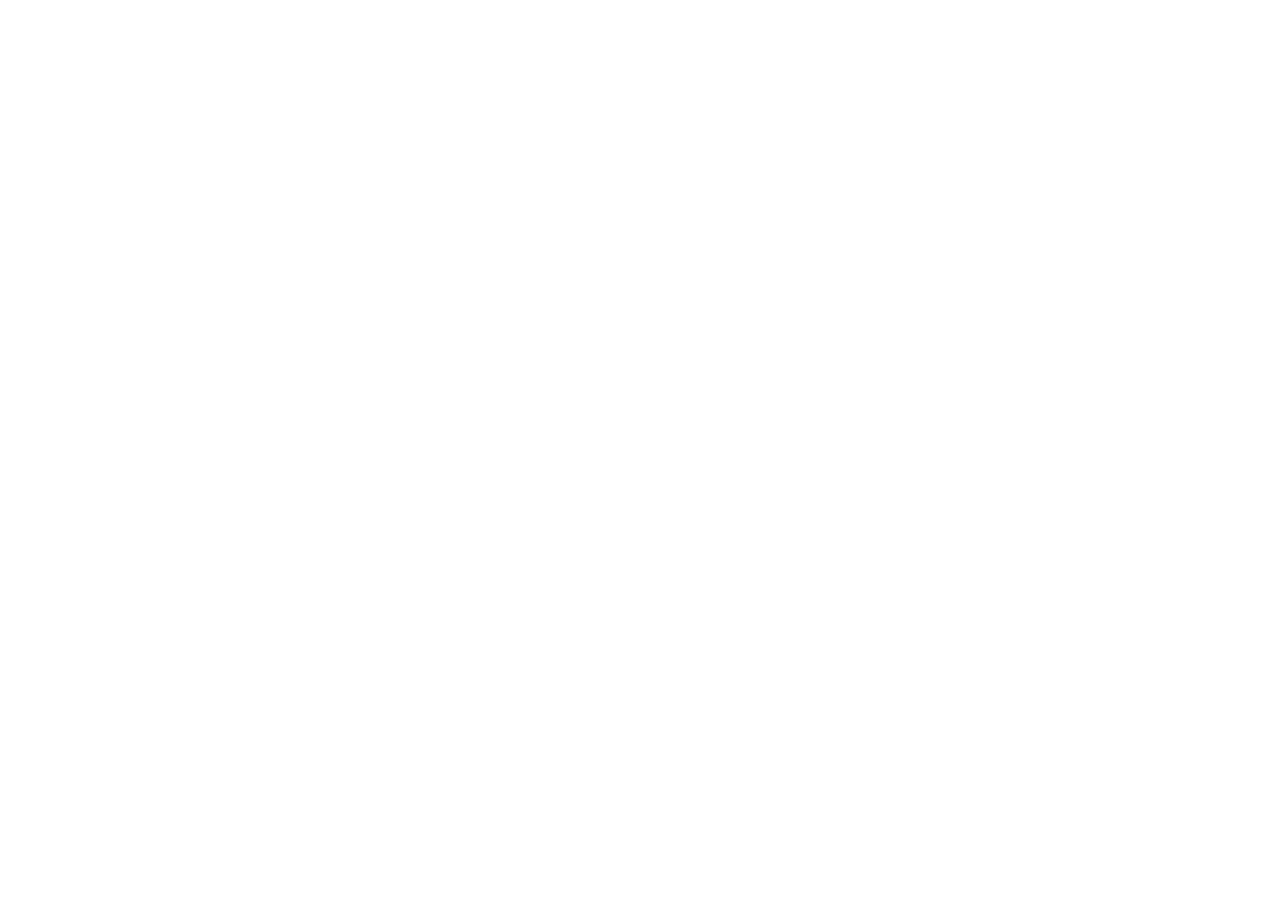
==== workshop/exercise-3-challenge/index.html @ 108fd173 "Workshop 6 - Javascript (The DOM)" ====
<!DOCTYPE html>
<html lang="en">
  <head>
    <meta charset="UTF-8" />
    <meta name="viewport" content="width=device-width, initial-scale=1.0" />
    <title>Stopwatch</title>
  </head>
  <body></body>
</html>
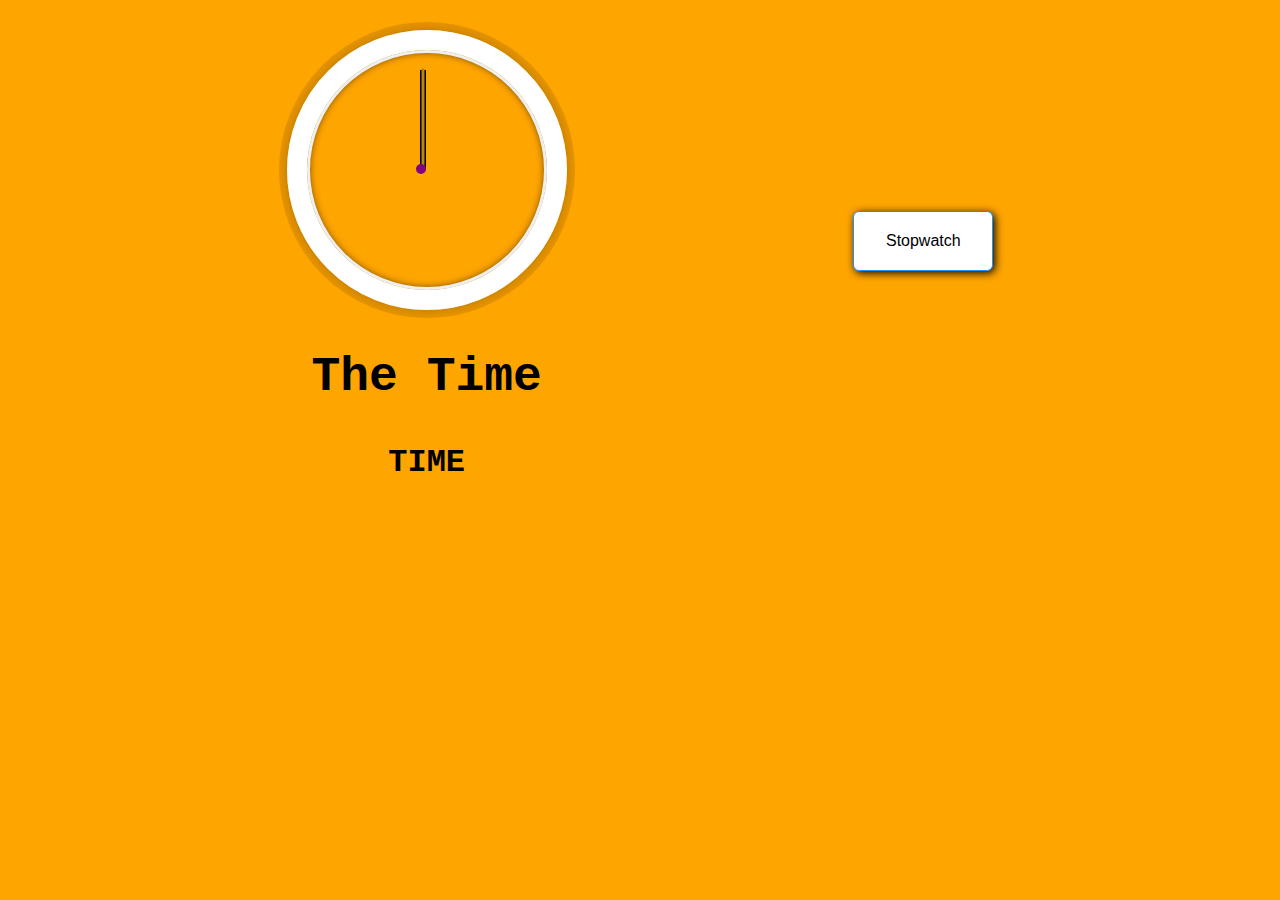
==== commit 616a9d1c: "Merge 10bd99867b0cd360a0c612abad2fbbf289b5d781 into f0a4a36e729dabe976548efa9b8fecd0687860f0" ====
--- a/workshop/exercise-3-challenge/index.html
+++ b/workshop/exercise-3-challenge/index.html
@@ -1,9 +1,34 @@
 <!DOCTYPE html>
 <html lang="en">
-  <head>
-    <meta charset="UTF-8" />
-    <meta name="viewport" content="width=device-width, initial-scale=1.0" />
-    <title>Stopwatch</title>
-  </head>
-  <body></body>
-</html>
+
+<head>
+  <meta charset="UTF-8">
+  <link rel="stylesheet" href="style.css">
+  <title>AR Exercise 3</title>
+  <link rel="icon" href="favicon.ico" type="image/x-icon" />
+  <link rel="icon" href="data:;base64,iVBORw0KGgo=">
+  <!--Solve favicon problem from audio.play() -->
+</head>
+
+<body>
+  <div class="wrapper">
+    <div class="clock">
+      <div class="clock-face">
+        <div class="hand hour-hand"></div>
+        <div class="hand min-hand"></div>
+        <div class="hand seconds-hand"></div>
+        <div class="hand clock-center"></div>
+      </div>
+    </div>
+    <div class="screen">
+      <h2>The Time</h2>
+      <p id="timeScreen">TIME</p>
+
+    </div>
+  </div>
+  <button>Stopwatch</button>
+</body>
+
+<script src="app.js"></script>
+
+</html>--- a/workshop/exercise-3-challenge/style.css
+++ b/workshop/exercise-3-challenge/style.css
@@ -0,0 +1,102 @@
+html {
+    background-color: orange;
+    background-size: cover;
+    font-family: 'helvetica neue';
+    text-align: center;
+    font-size: 10px;
+}
+
+body {
+    margin: 0;
+    font-size: 2rem;
+    display: flex;
+    max-height: 100vh;
+    align-items: center;
+    justify-content: space-evenly;
+}
+
+.wrapper{
+    margin-top: 30px;
+}
+
+.clock {
+    width: 20rem;
+    height: 20rem;
+    border: 20px solid white;
+    border-radius: 50%;
+    margin: auto;
+    position: relative;
+    padding: 2rem;
+    box-shadow: 0 0 0 8px rgba(0,0,0,0.1),
+    inset 0 0 0 3px #EFEFEF,
+    inset 0 0 10px black,
+    0 0 10px rgba(0,0,0,0.2);
+    /* border: 5px solid red; */
+}
+
+.clock-face {
+    position: relative;
+    width: 100%;
+    height: 100%;
+    transform: translate(-4px, -3px); /*account for the height of the clock hands */
+}
+
+.hand {
+    width: 50%;
+    height: 6px;
+    background: black;
+    position: absolute;
+    top: 50%;
+    transform-origin: 100%; /*to set the axis*/
+    transform: rotate(90deg);
+    transition: all 0.2s;
+    transition-timing-function: cubic-bezier(0.1, 2.7, 0.58, 1);
+}
+
+.handNoTransition {
+    width: 50%;
+    height: 6px;
+    background: black;
+    position: absolute;
+    top: 50%;
+    transform-origin: 100%; /*to set the axis*/
+    transform: rotate(90deg);
+}
+
+.clock-center {
+    width: 5%;
+    height: 5%;
+    border-radius: 50%;
+    background: purple;
+    transform: translate(93px, -3px);
+}
+   
+.hour-hand {
+    background: darkblue;
+    
+}
+
+.seconds-hand {
+    background:darkgoldenrod;
+    height: 3px;
+}
+
+.screen{
+    margin-top: 10px;
+    font-family: 'Courier New', Courier, monospace;
+    font-weight: bold;
+    font-size: xx-large;
+}
+
+
+button{
+    width: 140px;
+    height: 60px;
+    font-size: medium;
+    background-color: white;
+    border: 1px solid dodgerblue;
+    border-radius: 6px;
+    margin-bottom: 30px;
+    box-shadow: 2px 2px 8px black;
+    outline: none;
+}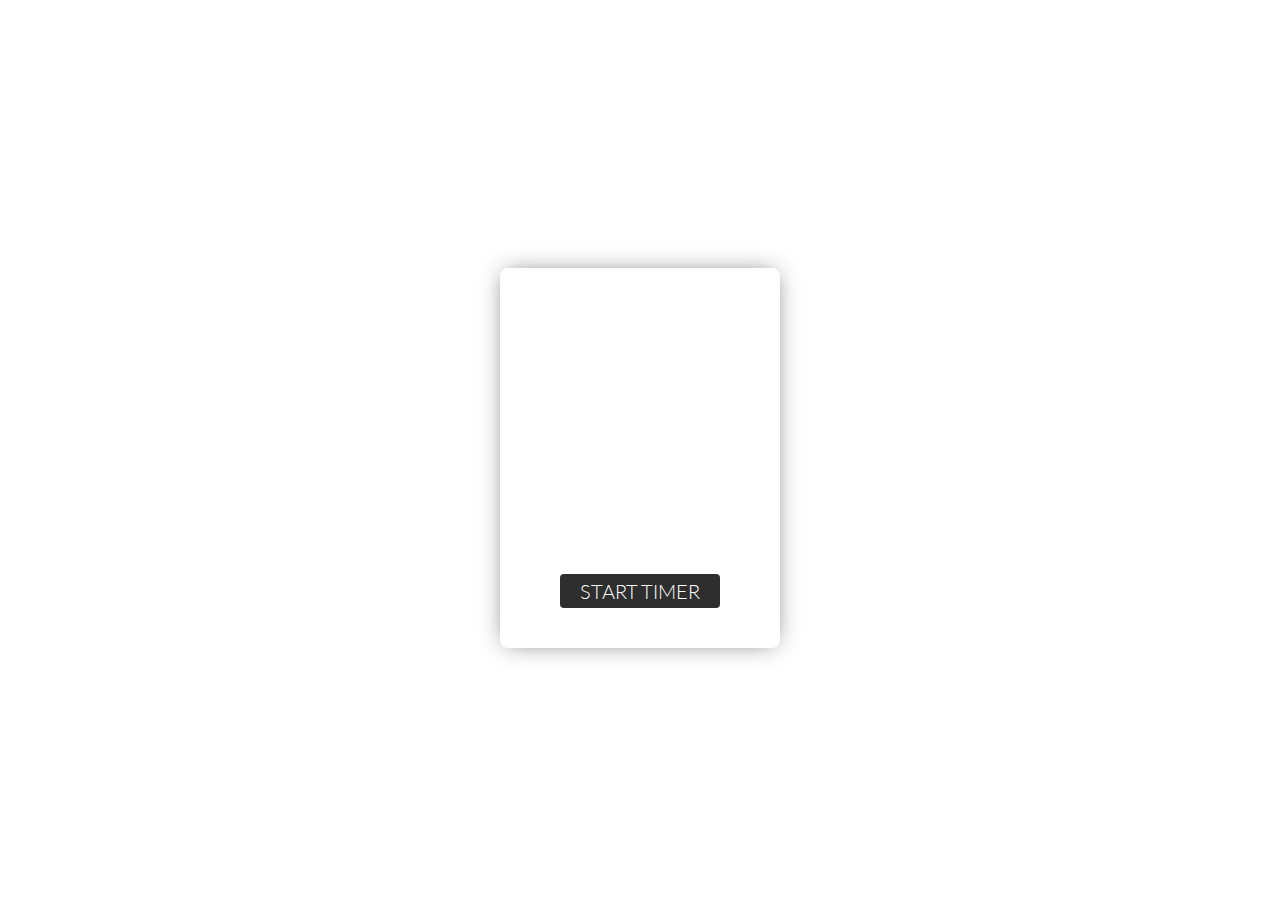
==== commit 23155fc7: "Merge 24c17e8f2e7a0ae7cf87edce169151d3ca3c7247 into f0a4a36e729dabe976548efa9b8fecd0687860f0" ====
--- a/workshop/exercise-3-challenge/index.html
+++ b/workshop/exercise-3-challenge/index.html
@@ -1,34 +1,22 @@
 <!DOCTYPE html>
 <html lang="en">
-
-<head>
-  <meta charset="UTF-8">
-  <link rel="stylesheet" href="style.css">
-  <title>AR Exercise 3</title>
-  <link rel="icon" href="favicon.ico" type="image/x-icon" />
-  <link rel="icon" href="data:;base64,iVBORw0KGgo=">
-  <!--Solve favicon problem from audio.play() -->
-</head>
-
-<body>
-  <div class="wrapper">
-    <div class="clock">
-      <div class="clock-face">
-        <div class="hand hour-hand"></div>
-        <div class="hand min-hand"></div>
-        <div class="hand seconds-hand"></div>
-        <div class="hand clock-center"></div>
+  <head>
+    <meta charset="UTF-8" />
+    <meta name="viewport" content="width=device-width, initial-scale=1.0" />
+    <title>Time</title>
+    <link
+      href="https://fonts.googleapis.com/css2?family=Lato:ital,wght@0,300;0,400;0,700;1,300;1,400;1,700&display=swap"
+      rel="stylesheet"
+    />
+    <link rel="stylesheet" href="style.css" />
+  </head>
+  <body>
+    <div class="container">
+      <div class="card">
+        <h1 id="time" class=".time"></h1>
+        <a id="button" class="button" href="stopwatch.html">start timer</a>
       </div>
     </div>
-    <div class="screen">
-      <h2>The Time</h2>
-      <p id="timeScreen">TIME</p>
-
-    </div>
-  </div>
-  <button>Stopwatch</button>
-</body>
-
-<script src="app.js"></script>
-
-</html>+    <script src="time.js"></script>
+  </body>
+</html>
--- a/workshop/exercise-3-challenge/style.css
+++ b/workshop/exercise-3-challenge/style.css
@@ -1,102 +1,47 @@
-html {
-    background-color: orange;
-    background-size: cover;
-    font-family: 'helvetica neue';
-    text-align: center;
-    font-size: 10px;
+body {
+  box-sizing: border-box;
+  font-family: "Lato", sans-serif;
 }
 
-body {
-    margin: 0;
-    font-size: 2rem;
-    display: flex;
-    max-height: 100vh;
-    align-items: center;
-    justify-content: space-evenly;
+div.container {
+  display: flex;
+  flex-direction: column;
+  align-items: center;
+  justify-content: center;
+  min-height: 100vh;
 }
 
-.wrapper{
-    margin-top: 30px;
+div.card {
+  display: flex;
+  flex-direction: column;
+  align-items: center;
+  justify-content: space-between;
+  height: 300px;
+  width: 200px;
+  padding: 40px;
+  border-radius: 8px;
+  box-shadow: 0px 0px 24px -6px rgba(46, 46, 46, 0.73);
 }
 
-.clock {
-    width: 20rem;
-    height: 20rem;
-    border: 20px solid white;
-    border-radius: 50%;
-    margin: auto;
-    position: relative;
-    padding: 2rem;
-    box-shadow: 0 0 0 8px rgba(0,0,0,0.1),
-    inset 0 0 0 3px #EFEFEF,
-    inset 0 0 10px black,
-    0 0 10px rgba(0,0,0,0.2);
-    /* border: 5px solid red; */
+h1.time {
+  font-size: 48px;
+  font-weight: bold;
+  color: #808080;
 }
 
-.clock-face {
-    position: relative;
-    width: 100%;
-    height: 100%;
-    transform: translate(-4px, -3px); /*account for the height of the clock hands */
+a.button {
+  text-decoration: none;
+  color: white;
+  background-color: #2e2e2e;
+  padding: 5px 20px;
+  text-align: center;
+  border-radius: 4px;
+  text-transform: uppercase;
+  transition: transform 200ms ease-in-out;
+  font-size: 20px;
+  font-weight: 300;
 }
 
-.hand {
-    width: 50%;
-    height: 6px;
-    background: black;
-    position: absolute;
-    top: 50%;
-    transform-origin: 100%; /*to set the axis*/
-    transform: rotate(90deg);
-    transition: all 0.2s;
-    transition-timing-function: cubic-bezier(0.1, 2.7, 0.58, 1);
+a.button:hover {
+  transform: scale(1.1);
 }
-
-.handNoTransition {
-    width: 50%;
-    height: 6px;
-    background: black;
-    position: absolute;
-    top: 50%;
-    transform-origin: 100%; /*to set the axis*/
-    transform: rotate(90deg);
-}
-
-.clock-center {
-    width: 5%;
-    height: 5%;
-    border-radius: 50%;
-    background: purple;
-    transform: translate(93px, -3px);
-}
-   
-.hour-hand {
-    background: darkblue;
-    
-}
-
-.seconds-hand {
-    background:darkgoldenrod;
-    height: 3px;
-}
-
-.screen{
-    margin-top: 10px;
-    font-family: 'Courier New', Courier, monospace;
-    font-weight: bold;
-    font-size: xx-large;
-}
-
-
-button{
-    width: 140px;
-    height: 60px;
-    font-size: medium;
-    background-color: white;
-    border: 1px solid dodgerblue;
-    border-radius: 6px;
-    margin-bottom: 30px;
-    box-shadow: 2px 2px 8px black;
-    outline: none;
-}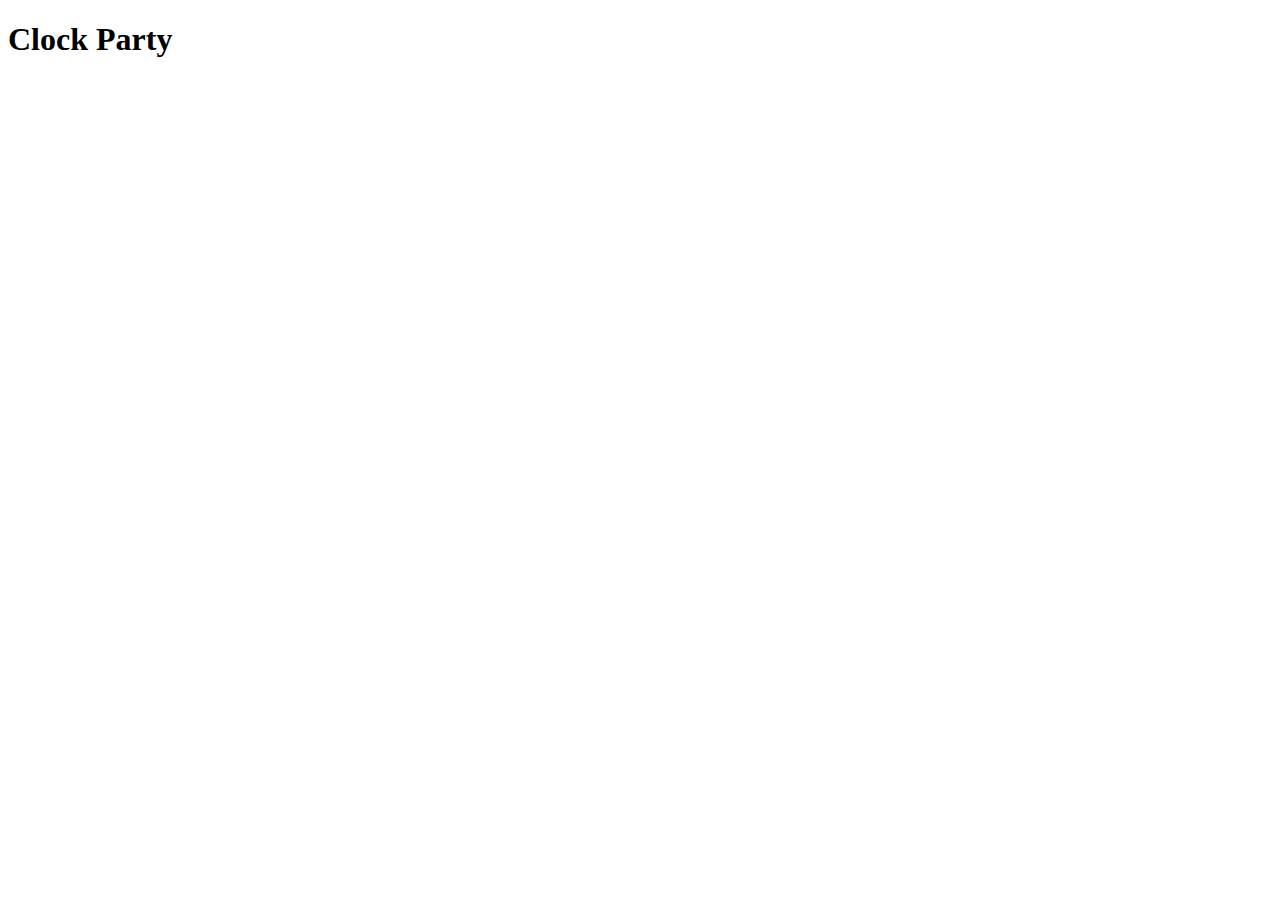
==== commit e8774a3c: "Merge bc6f357b017dfb431402ddfb9eb1d131a64406be into f0a4a36e729dabe976548efa9b8fecd0687860f0" ====
--- a/workshop/exercise-3-challenge/index.html
+++ b/workshop/exercise-3-challenge/index.html
@@ -1,22 +1,13 @@
 <!DOCTYPE html>
 <html lang="en">
   <head>
-    <meta charset="UTF-8" />
-    <meta name="viewport" content="width=device-width, initial-scale=1.0" />
-    <title>Time</title>
-    <link
-      href="https://fonts.googleapis.com/css2?family=Lato:ital,wght@0,300;0,400;0,700;1,300;1,400;1,700&display=swap"
-      rel="stylesheet"
-    />
-    <link rel="stylesheet" href="style.css" />
+    <meta charset="utf-8" />
+    <title>Exercise 3</title>
   </head>
   <body>
-    <div class="container">
-      <div class="card">
-        <h1 id="time" class=".time"></h1>
-        <a id="button" class="button" href="stopwatch.html">start timer</a>
-      </div>
-    </div>
-    <script src="time.js"></script>
+    <main>
+      <h1>Clock Party</h1>
+      <script src="scripts.js"></script>
+    </main>
   </body>
 </html>
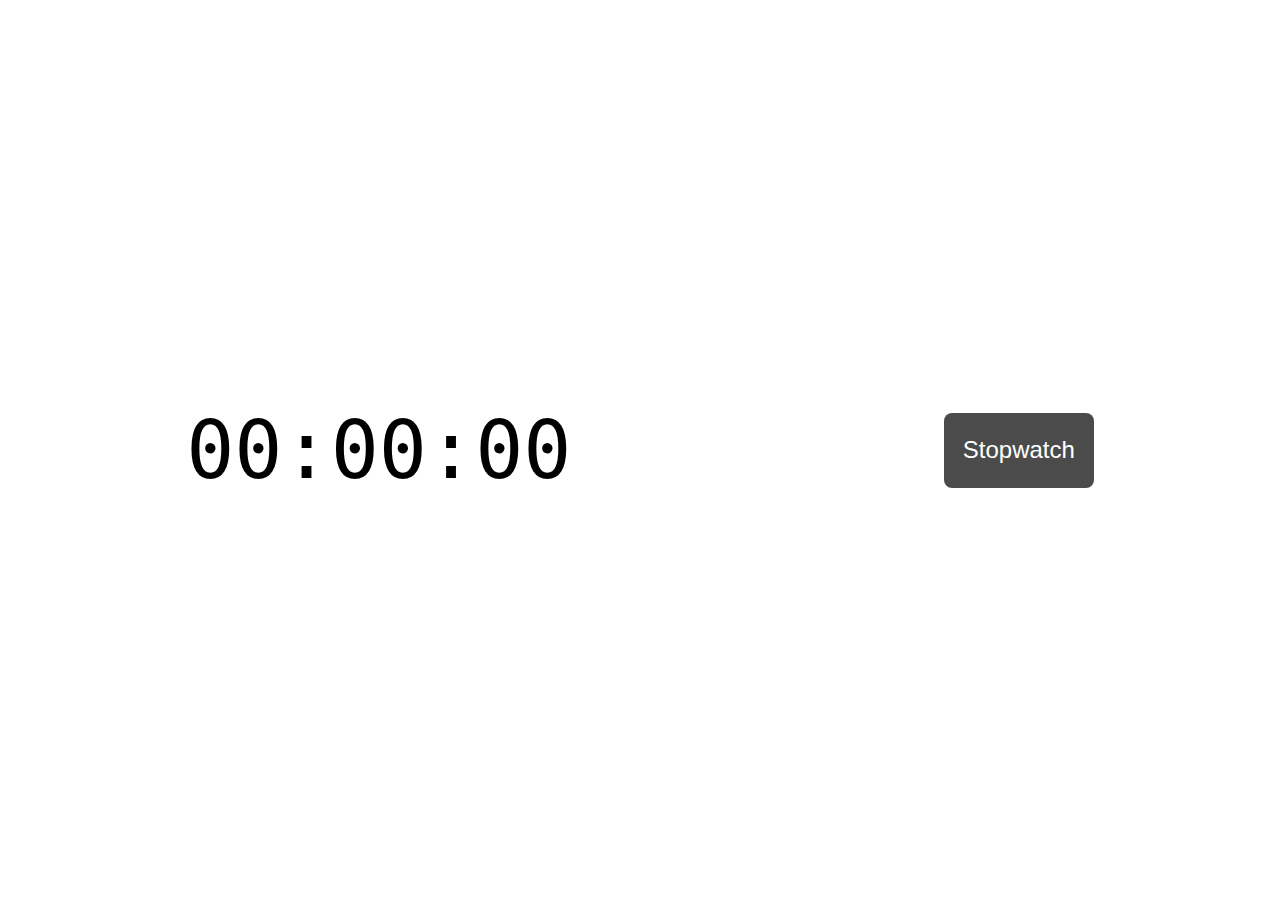
==== commit e701d08f: "Merge 398204519db7f035c5d9c1bf8d8be363011d8e80 into f0a4a36e729dabe976548efa9b8fecd0687860f0" ====
--- a/workshop/exercise-3-challenge/index.html
+++ b/workshop/exercise-3-challenge/index.html
@@ -1,13 +1,16 @@
 <!DOCTYPE html>
-<html lang="en">
   <head>
-    <meta charset="utf-8" />
-    <title>Exercise 3</title>
+    <title>CB-NW-3 Workshop 6 - Clock</title>
+    <link rel="stylesheet" href="styles.css">
   </head>
+
   <body>
-    <main>
-      <h1>Clock Party</h1>
-      <script src="scripts.js"></script>
-    </main>
+    <div class="time">
+      <span class="hour">00</span>:<span class="minute">00</span>:<span class="second">00</span>
+    </div>
+    <form action="stopwatch/index.html">
+      <button>Stopwatch</button>
+    </form>
+    <script src="app.js"></script>
   </body>
-</html>
+</html>--- a/workshop/exercise-3-challenge/styles.css
+++ b/workshop/exercise-3-challenge/styles.css
@@ -0,0 +1,28 @@
+body {
+  display: flex;
+  justify-content: space-around;
+  align-items: center;
+  height: 100vh;
+  margin: 0;
+  font-family: monospace;
+}
+
+button {
+  width: 150px;
+  height: 75px;
+  color: white;
+  background-color: black;
+  font-size: 24px;
+  border: none;
+  border-radius: 8px;
+  cursor: pointer;
+  opacity: 0.7;
+  transition: opacity 0.2s ease-out;
+}
+button:hover {
+  opacity: 1;
+}
+
+.time {
+  font-size: 5rem;
+}